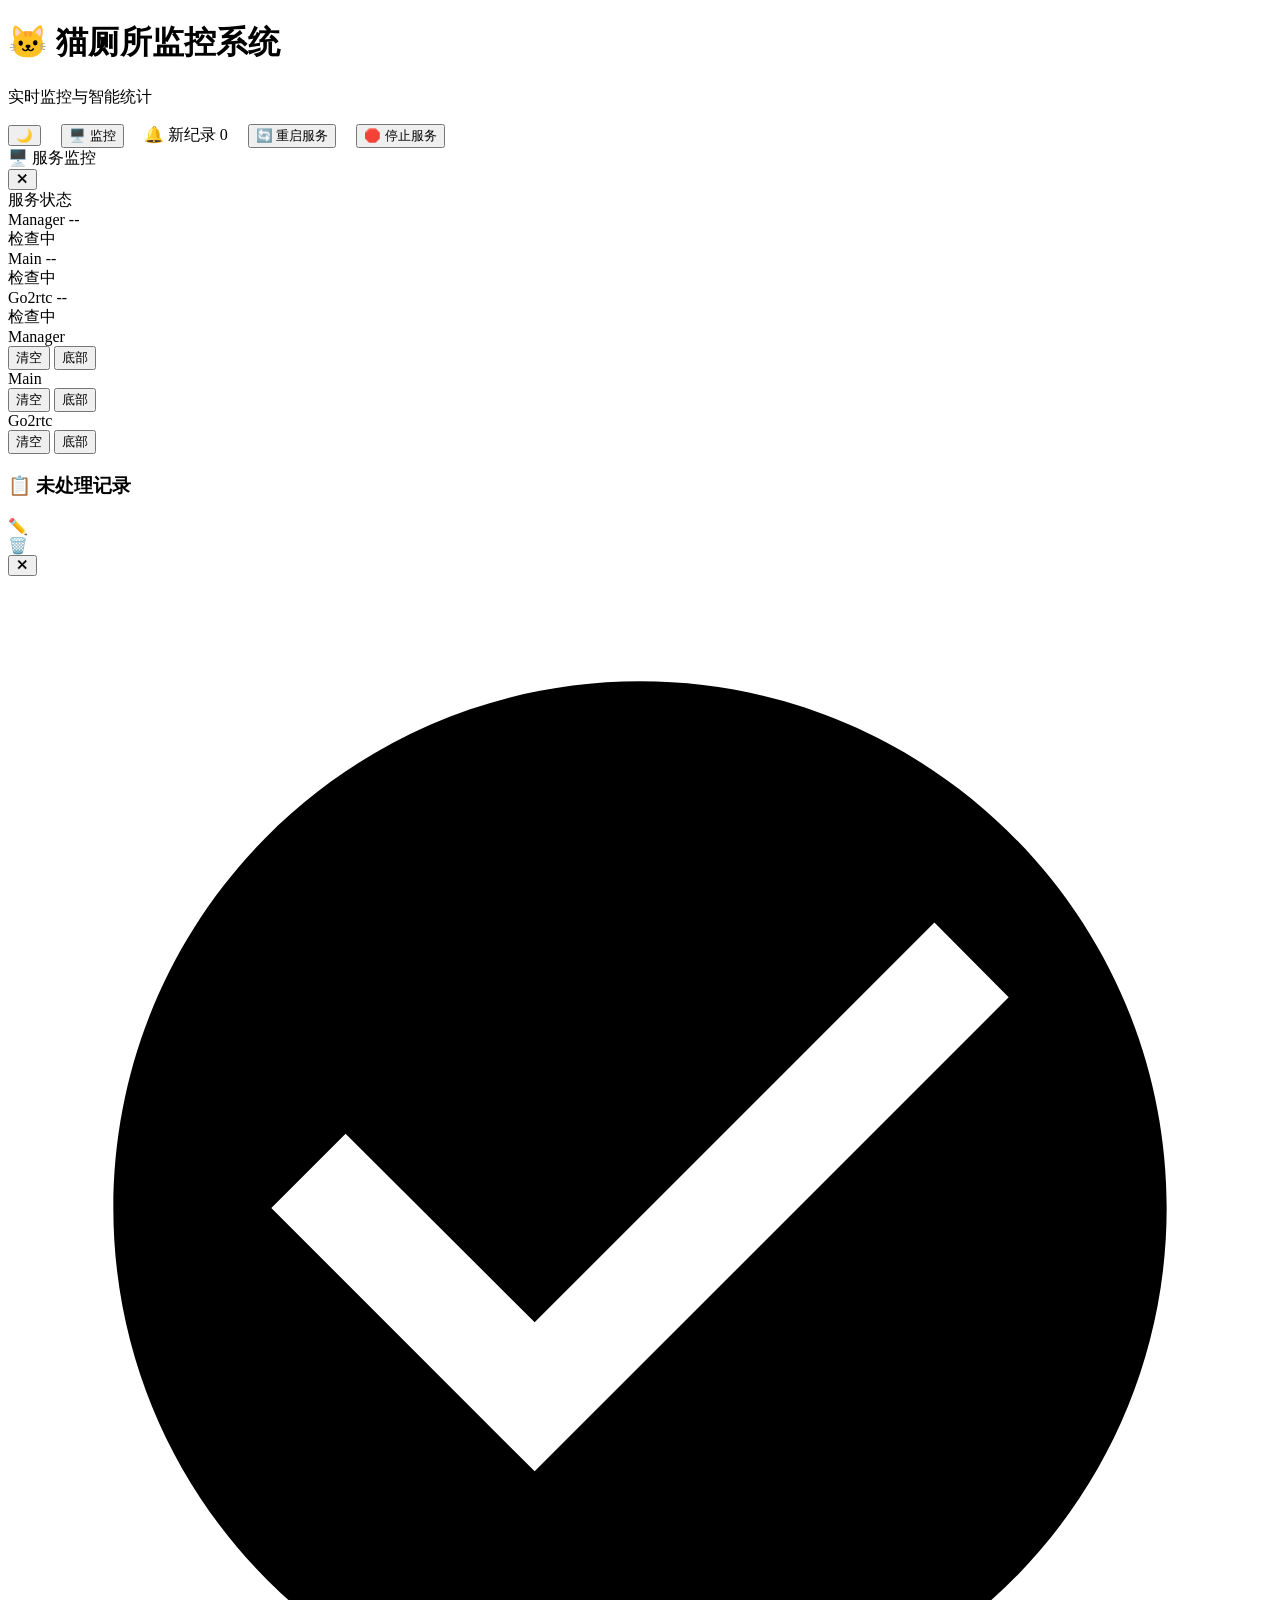
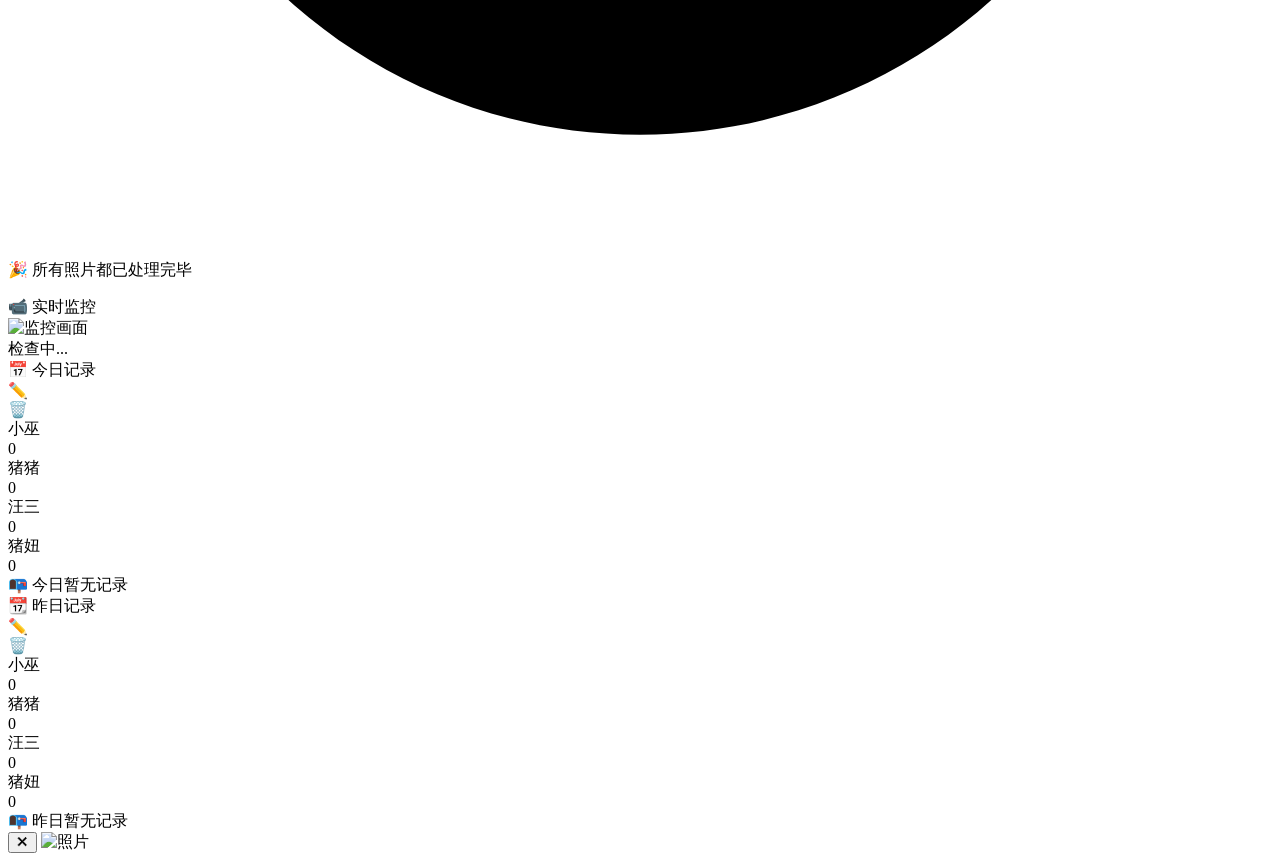
==== src/web/templates/index.html @ a3e31d30 "fix: 修复日志标题颜色、按钮位置和主题按钮风格 1. 删除重复的 .monitor-log-title 定义，保持标题文字白色 2. 对调深色模式按钮和监控按钮位置 3. 主题按钮从透明玻璃风格改" ====
<!DOCTYPE html>
<html lang="zh-CN">
<head>
    <meta charset="UTF-8">
    <meta name="viewport" content="width=device-width, initial-scale=1.0">
    <title>猫厕所监控系统</title>
    <link rel="stylesheet" href="/static/css/desktop.css?v=14">
</head>
<body>
    <div class="app">
        <header class="header">
            <div class="header-title">
                <h1>🐱 猫厕所监控系统</h1>
                <p>实时监控与智能统计</p>
            </div>
            <div style="display: flex; align-items: center; gap: 20px;">
                <button id="themeToggle" class="btn-theme" onclick="toggleTheme()" title="切换深色模式">🌙</button>
                <button id="monitorToggle" class="btn-monitor" onclick="toggleMonitorPanel()" title="服务监控">🖥️ 监控</button>
                <div id="notificationIcon" class="notification-icon" onclick="openNotifications()">
                    🔔 新纪录
                    <span id="notificationBadge" class="notification-badge hidden">0</span>
                </div>
                <button id="restartBtn" class="btn-restart">🔄 重启服务</button>
                <button id="stopBtn" class="btn-stop">🛑 停止服务</button>
            </div>
        </header>

        <!-- Service Monitor Panel -->
        <div id="monitorPanel" class="monitor-panel">
            <div class="monitor-panel-header">
                <div class="monitor-panel-title">🖥️ 服务监控</div>
                <button class="monitor-panel-close" onclick="toggleMonitorPanel()">✕</button>
            </div>
            <div class="monitor-content">
                <!-- Left: Component Status Sidebar -->
                <div class="monitor-sidebar">
                    <div class="monitor-sidebar-title">服务状态</div>
                    <div class="monitor-component-list">
                        <div class="monitor-component-item" data-service="manager">
                            <div class="monitor-component-info">
                                <span class="monitor-component-name">Manager</span>
                                <span class="monitor-component-pid" id="monitor-pid-manager">--</span>
                            </div>
                            <div class="monitor-component-status">
                                <span class="monitor-status-dot" id="monitor-dot-manager"></span>
                                <span class="monitor-status-text" id="monitor-status-manager">检查中</span>
                            </div>
                        </div>
                        <div class="monitor-component-item" data-service="main">
                            <div class="monitor-component-info">
                                <span class="monitor-component-name">Main</span>
                                <span class="monitor-component-pid" id="monitor-pid-main">--</span>
                            </div>
                            <div class="monitor-component-status">
                                <span class="monitor-status-dot" id="monitor-dot-main"></span>
                                <span class="monitor-status-text" id="monitor-status-main">检查中</span>
                            </div>
                        </div>
                        <div class="monitor-component-item" data-service="go2rtc">
                            <div class="monitor-component-info">
                                <span class="monitor-component-name">Go2rtc</span>
                                <span class="monitor-component-pid" id="monitor-pid-go2rtc">--</span>
                            </div>
                            <div class="monitor-component-status">
                                <span class="monitor-status-dot" id="monitor-dot-go2rtc"></span>
                                <span class="monitor-status-text" id="monitor-status-go2rtc">检查中</span>
                            </div>
                        </div>
                    </div>
                </div>
                <!-- Right: Log Panels -->
                <div class="monitor-log-area">
                    <div class="monitor-log-grid">
                        <div class="monitor-log-panel" data-service="manager">
                            <div class="monitor-log-header">
                                <span class="monitor-status-dot" id="monitor-log-dot-manager"></span>
                                <span class="monitor-log-title">Manager</span>
                                <div class="monitor-log-actions">
                                    <button class="monitor-log-btn" onclick="clearMonitorLog('manager')">清空</button>
                                    <button class="monitor-log-btn" onclick="scrollMonitorToBottom('manager')">底部</button>
                                </div>
                            </div>
                            <div class="monitor-log-content" id="monitor-log-manager"></div>
                        </div>
                        <div class="monitor-log-panel" data-service="main">
                            <div class="monitor-log-header">
                                <span class="monitor-status-dot" id="monitor-log-dot-main"></span>
                                <span class="monitor-log-title">Main</span>
                                <div class="monitor-log-actions">
                                    <button class="monitor-log-btn" onclick="clearMonitorLog('main')">清空</button>
                                    <button class="monitor-log-btn" onclick="scrollMonitorToBottom('main')">底部</button>
                                </div>
                            </div>
                            <div class="monitor-log-content" id="monitor-log-main"></div>
                        </div>
                        <div class="monitor-log-panel" data-service="go2rtc">
                            <div class="monitor-log-header">
                                <span class="monitor-status-dot" id="monitor-log-dot-go2rtc"></span>
                                <span class="monitor-log-title">Go2rtc</span>
                                <div class="monitor-log-actions">
                                    <button class="monitor-log-btn" onclick="clearMonitorLog('go2rtc')">清空</button>
                                    <button class="monitor-log-btn" onclick="scrollMonitorToBottom('go2rtc')">底部</button>
                                </div>
                            </div>
                            <div class="monitor-log-content" id="monitor-log-go2rtc"></div>
                        </div>
                    </div>
                </div>
            </div>
        </div>

        <!-- Notification Modal -->
        <div id="notificationModal" class="notification-modal">
            <div class="notification-panel">
                <div class="notification-header">
                    <h3>📋 未处理记录</h3>
                    <div class="toggles-container">
                        <div class="edit-toggle-container">
                            <span class="edit-toggle-label">✏️</span>
                            <div class="edit-switch" id="notificationEditToggle" onclick="toggleEditMode('notification')"></div>
                        </div>
                        <div class="delete-toggle-container">
                            <span class="delete-toggle-label">🗑️</span>
                            <div class="delete-switch" id="notificationDeleteToggle" onclick="toggleDeleteMode('notification')"></div>
                        </div>
                    </div>
                    <button class="notification-close" onclick="closeNotifications()">✕</button>
                </div>
                <div class="notification-content" id="notificationContent">
                    <div class="notification-empty">
                        <svg viewBox="0 0 24 24" xmlns="http://www.w3.org/2000/svg">
                            <path d="M12 2C6.48 2 2 6.48 2 12s4.48 10 10 10 10-4.48 10-10S17.52 2 12 2zm-2 15l-5-5 1.41-1.41L10 14.17l7.59-7.59L19 8l-9 9z"/>
                        </svg>
                        <p>🎉 所有照片都已处理完毕</p>
                    </div>
                </div>
            </div>
        </div>

        <main class="main">
            <div class="video-card">
                <div class="card-header">📹 实时监控</div>
                <div class="video-wrapper">
                    <img src="/video_feed" class="video-feed" alt="监控画面">
                </div>
            </div>

            <aside class="sidebar">
                <div class="status-card">
                    <div id="status" class="status-indicator">检查中...</div>
                </div>

                <section class="records-section today">
                    <div class="card-header">
                        <span>📅 今日记录</span>
                        <div class="toggles-container">
                            <div class="edit-toggle-container">
                                <span class="edit-toggle-label">✏️</span>
                                <div class="edit-switch" id="todayEditToggle" onclick="toggleEditMode('today')"></div>
                            </div>
                            <div class="delete-toggle-container">
                                <span class="delete-toggle-label">🗑️</span>
                                <div class="delete-switch" id="todayDeleteToggle" onclick="toggleDeleteMode('today')"></div>
                            </div>
                        </div>
                    </div>
                    <div class="records-content">
                        <div class="stats-grid">
                            <div class="stat-item">
                                <div class="stat-name">小巫</div>
                                <div class="stat-value" id="today-小巫">0</div>
                            </div>
                            <div class="stat-item">
                                <div class="stat-name">猪猪</div>
                                <div class="stat-value" id="today-猪猪">0</div>
                            </div>
                            <div class="stat-item">
                                <div class="stat-name">汪三</div>
                                <div class="stat-value" id="today-汪三">0</div>
                            </div>
                            <div class="stat-item">
                                <div class="stat-name">猪妞</div>
                                <div class="stat-value" id="today-猪妞">0</div>
                            </div>
                        </div>
                        <div class="records-list" id="todayRecords">
                            <div class="empty-state">📭 今日暂无记录</div>
                        </div>
                    </div>
                </section>

                <section class="records-section yesterday">
                    <div class="card-header">
                        <span>📆 昨日记录</span>
                        <div class="toggles-container">
                            <div class="edit-toggle-container">
                                <span class="edit-toggle-label">✏️</span>
                                <div class="edit-switch" id="yesterdayEditToggle" onclick="toggleEditMode('yesterday')"></div>
                            </div>
                            <div class="delete-toggle-container">
                                <span class="delete-toggle-label">🗑️</span>
                                <div class="delete-switch" id="yesterdayDeleteToggle" onclick="toggleDeleteMode('yesterday')"></div>
                            </div>
                        </div>
                    </div>
                    <div class="records-content">
                        <div class="stats-grid">
                            <div class="stat-item">
                                <div class="stat-name">小巫</div>
                                <div class="stat-value" id="yesterday-小巫">0</div>
                            </div>
                            <div class="stat-item">
                                <div class="stat-name">猪猪</div>
                                <div class="stat-value" id="yesterday-猪猪">0</div>
                            </div>
                            <div class="stat-item">
                                <div class="stat-name">汪三</div>
                                <div class="stat-value" id="yesterday-汪三">0</div>
                            </div>
                            <div class="stat-item">
                                <div class="stat-name">猪妞</div>
                                <div class="stat-value" id="yesterday-猪妞">0</div>
                            </div>
                        </div>
                        <div class="records-list" id="yesterdayRecords">
                            <div class="empty-state">📭 昨日暂无记录</div>
                        </div>
                    </div>
                </section>
            </aside>
        </main>

        <!-- Photo Lightbox -->
        <div id="photoLightbox" class="lightbox-overlay" onclick="closeLightbox()">
            <div class="lightbox-content">
                <button class="lightbox-close" onclick="closeLightbox()">✕</button>
                <img id="lightboxImg" class="lightbox-img" src="" alt="照片">
            </div>
        </div>
    </div>

    <script src="/static/js/desktop.js?v=7"></script>
</body>
</html>
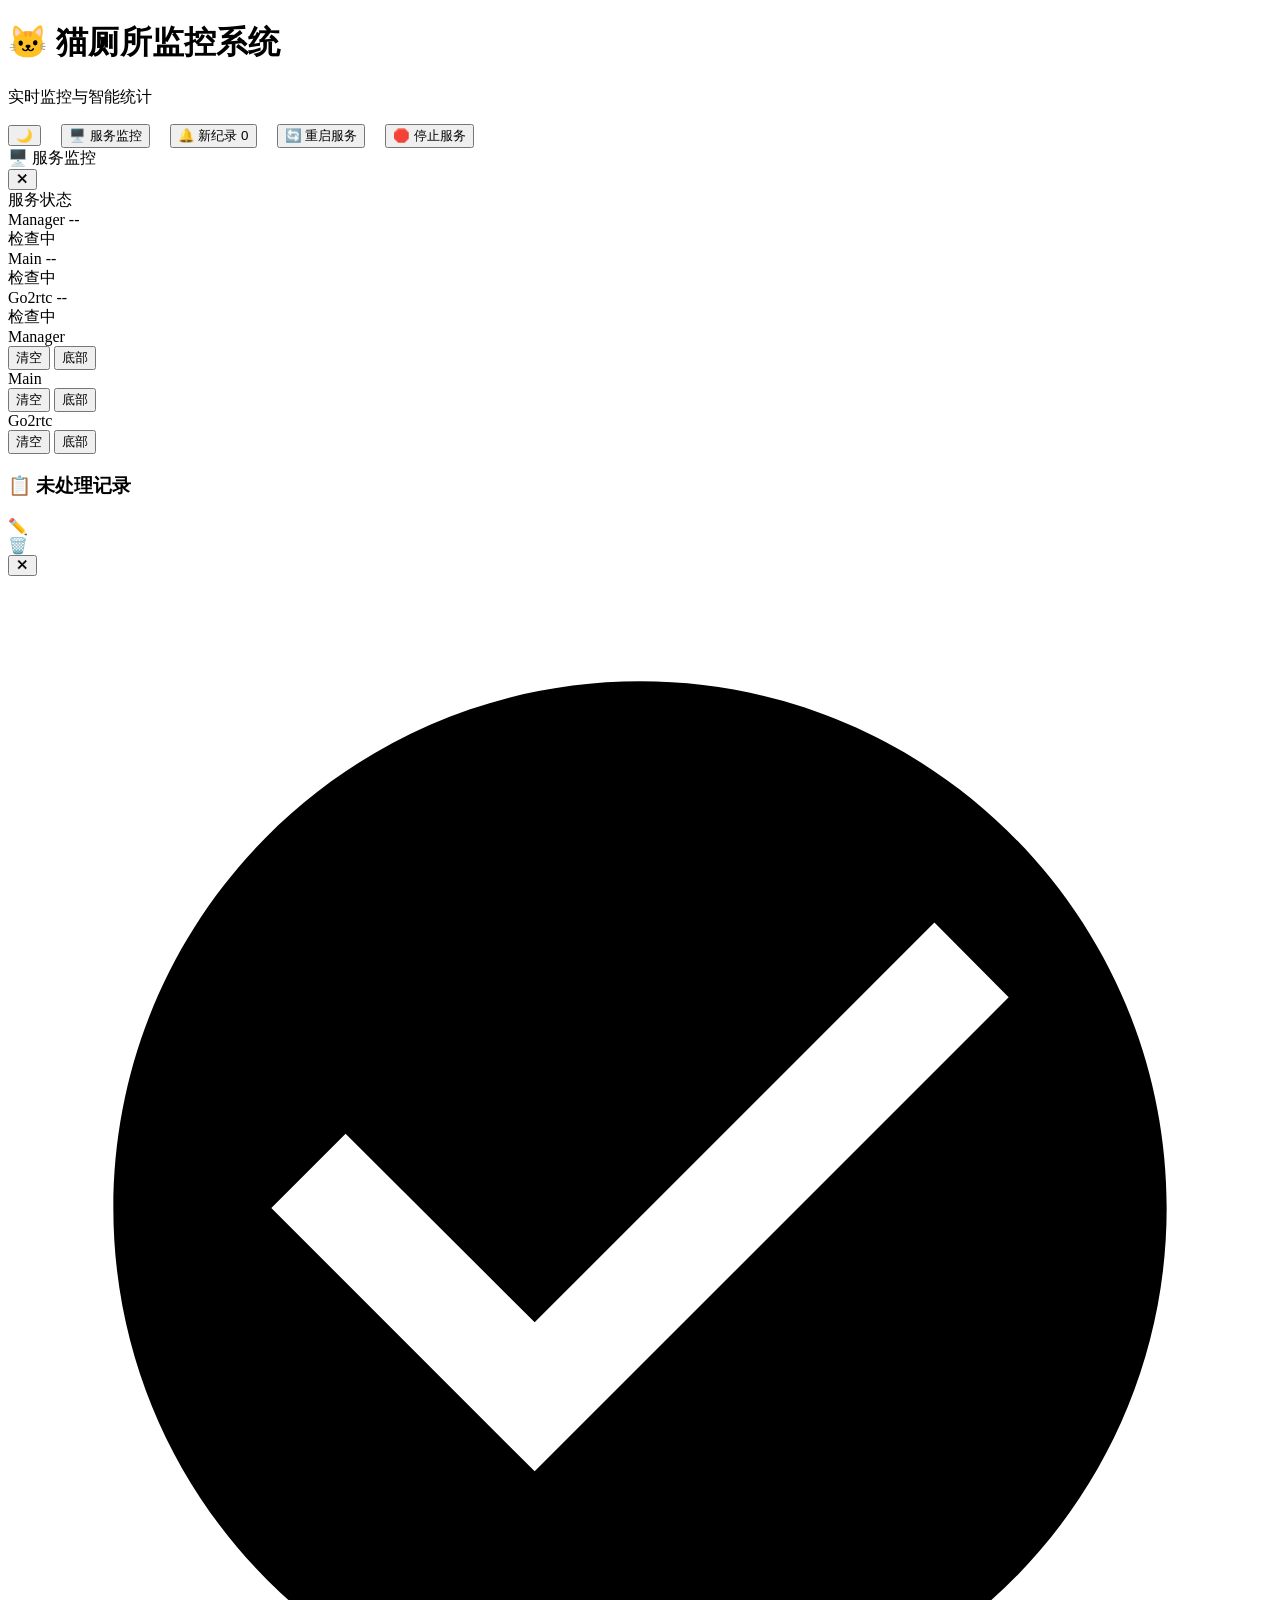
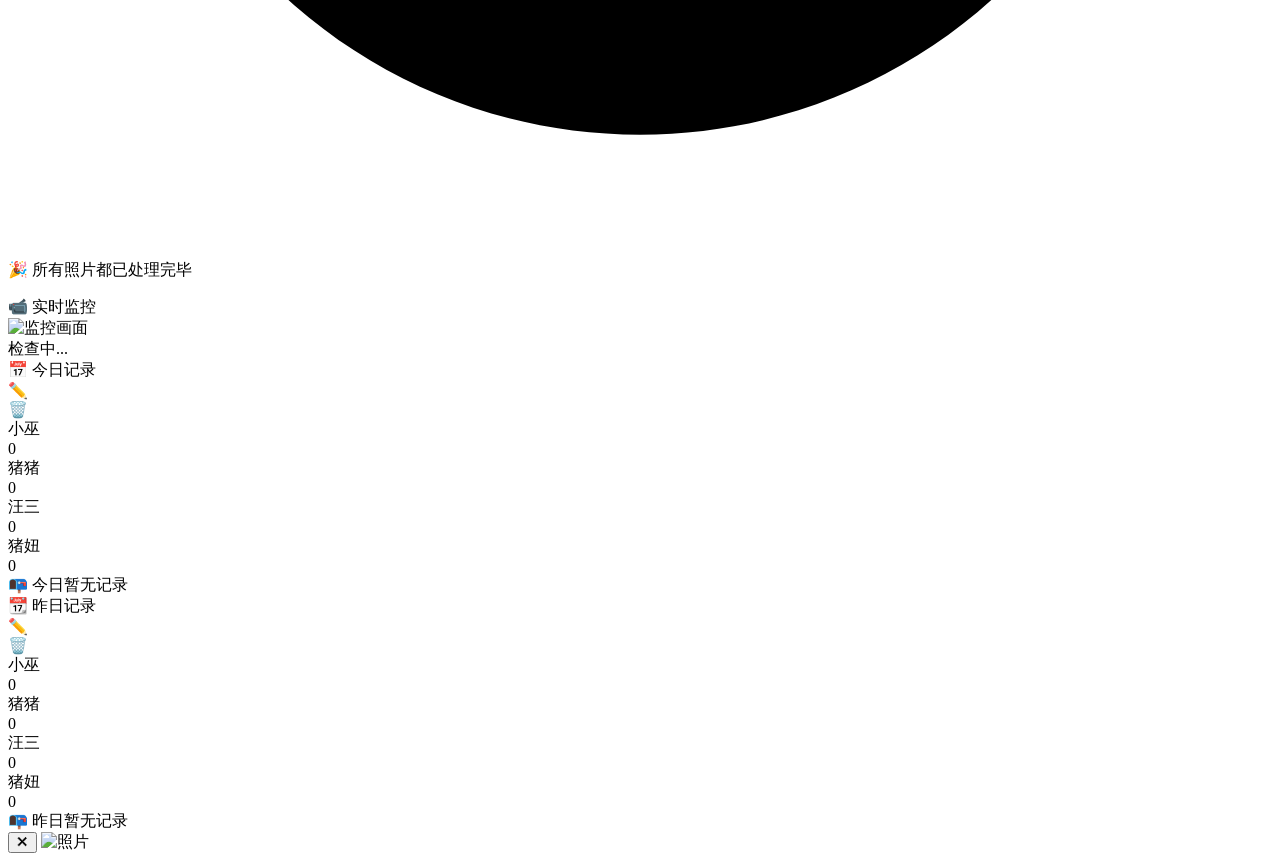
==== commit 4aaed64d: "style: 优化PC端头部按钮样式 - 监控按钮更名为"服务监控"，字体大小对齐其他按钮 - 所有按钮统一使用渐变背景，饱和度协调 - 新纪录按钮改为 button 元素修复字体粗细不一致 - 深色" ====
--- a/src/web/templates/index.html
+++ b/src/web/templates/index.html
@@ -14,12 +14,12 @@
                 <p>实时监控与智能统计</p>
             </div>
             <div style="display: flex; align-items: center; gap: 20px;">
-                <button id="themeToggle" class="btn-theme" onclick="toggleTheme()" title="切换深色模式">🌙</button>
-                <button id="monitorToggle" class="btn-monitor" onclick="toggleMonitorPanel()" title="服务监控">🖥️ 监控</button>
-                <div id="notificationIcon" class="notification-icon" onclick="openNotifications()">
+                <button id="themeToggle" class="btn-theme" title="切换深色模式">🌙</button>
+                <button id="monitorToggle" class="btn-monitor" onclick="toggleMonitorPanel()" title="服务监控">🖥️ 服务监控</button>
+                <button id="notificationIcon" class="notification-icon" onclick="openNotifications()">
                     🔔 新纪录
                     <span id="notificationBadge" class="notification-badge hidden">0</span>
-                </div>
+                </button>
                 <button id="restartBtn" class="btn-restart">🔄 重启服务</button>
                 <button id="stopBtn" class="btn-stop">🛑 停止服务</button>
             </div>
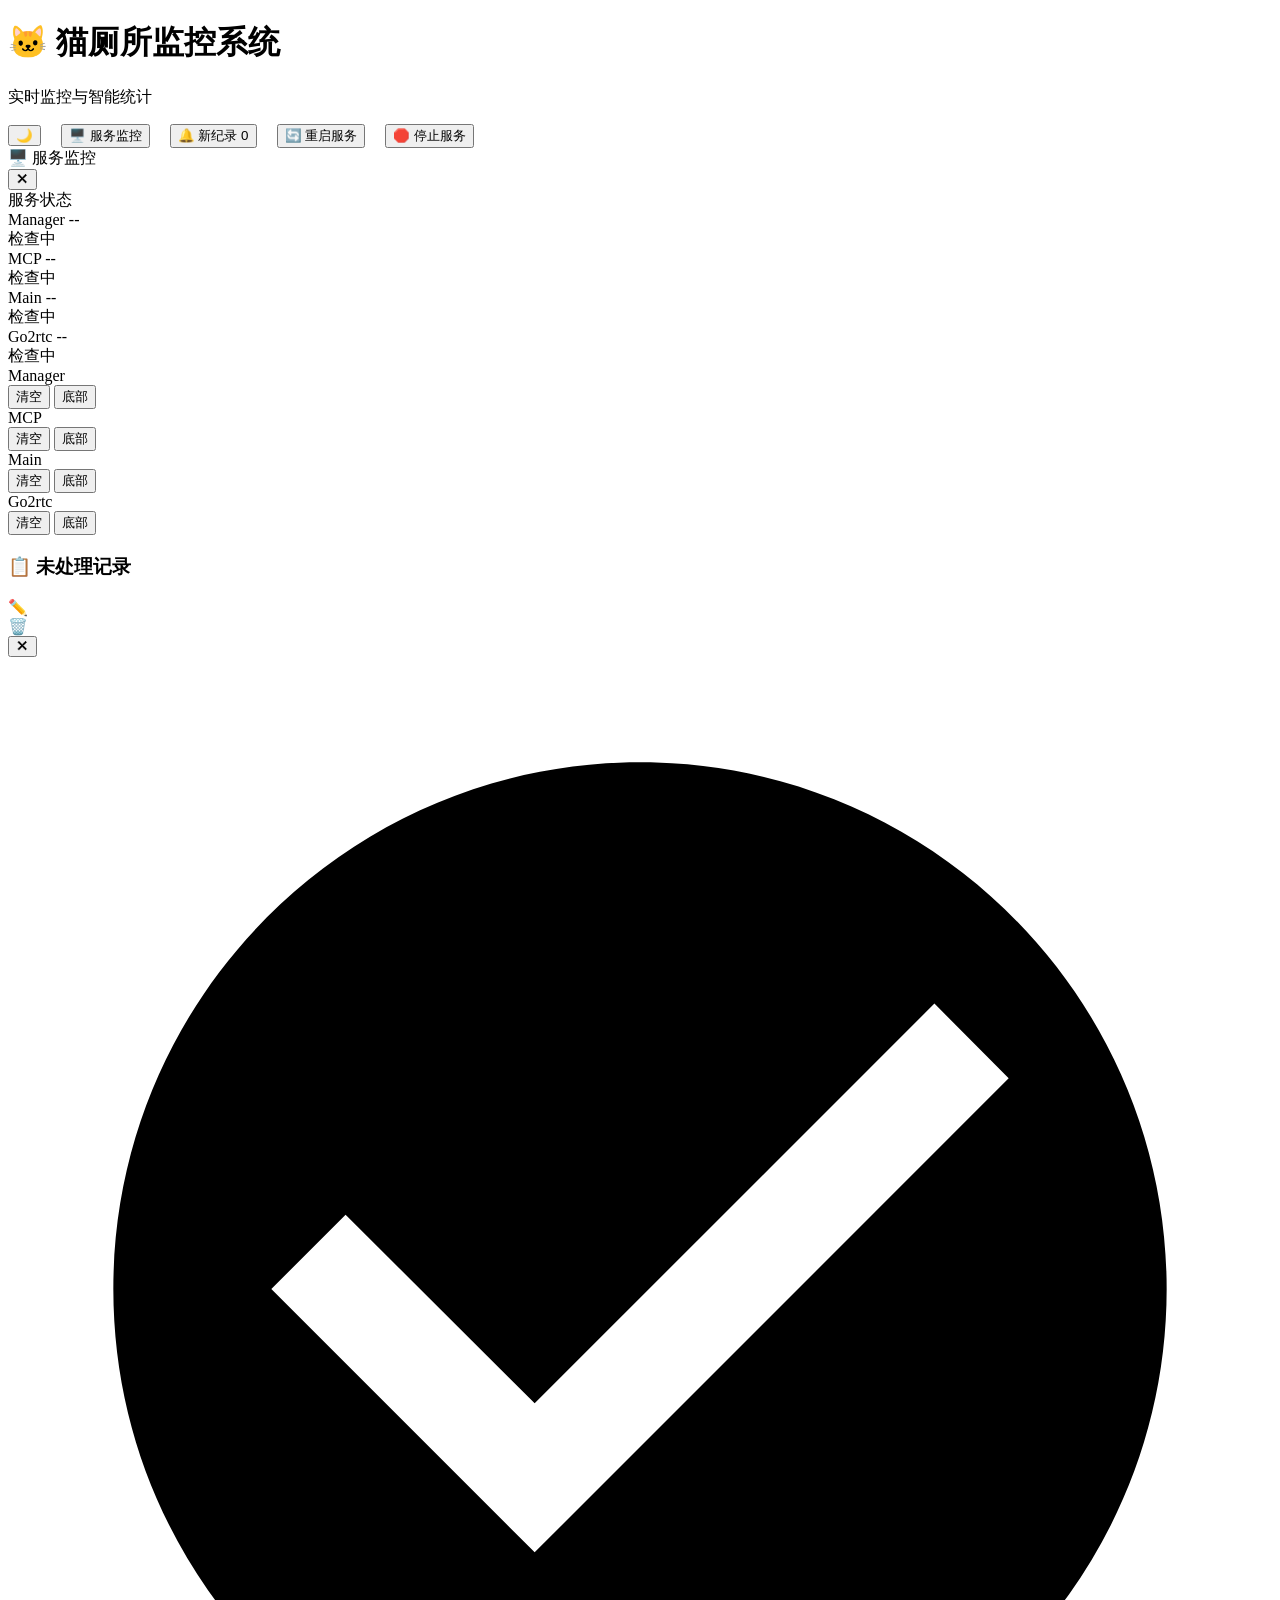
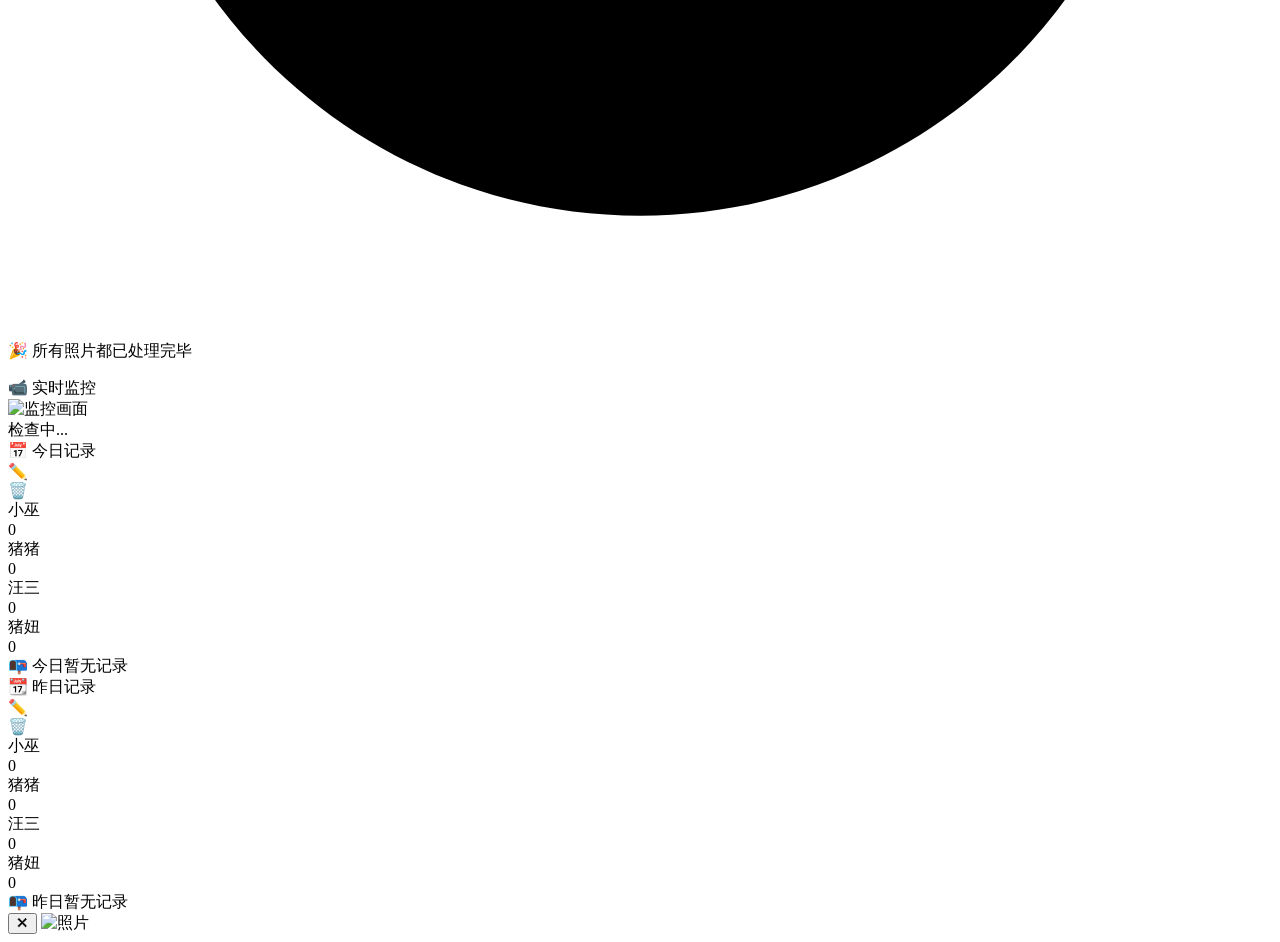
==== commit 6793e39c: "refactor: MCP服务器迁移至FastMCP HTTP架构，前端监控面板改为四列布局 - 将MCP服务器从原始mcp.server.Server SDK迁移至FastMCP框架 - 使用@mc" ====
--- a/src/web/templates/index.html
+++ b/src/web/templates/index.html
@@ -46,6 +46,16 @@
                                 <span class="monitor-status-text" id="monitor-status-manager">检查中</span>
                             </div>
                         </div>
+                        <div class="monitor-component-item" data-service="mcp">
+                            <div class="monitor-component-info">
+                                <span class="monitor-component-name">MCP</span>
+                                <span class="monitor-component-pid" id="monitor-pid-mcp">--</span>
+                            </div>
+                            <div class="monitor-component-status">
+                                <span class="monitor-status-dot" id="monitor-dot-mcp"></span>
+                                <span class="monitor-status-text" id="monitor-status-mcp">检查中</span>
+                            </div>
+                        </div>
                         <div class="monitor-component-item" data-service="main">
                             <div class="monitor-component-info">
                                 <span class="monitor-component-name">Main</span>
@@ -81,6 +91,17 @@
                                 </div>
                             </div>
                             <div class="monitor-log-content" id="monitor-log-manager"></div>
+                        </div>
+                        <div class="monitor-log-panel" data-service="mcp">
+                            <div class="monitor-log-header">
+                                <span class="monitor-status-dot" id="monitor-log-dot-mcp"></span>
+                                <span class="monitor-log-title">MCP</span>
+                                <div class="monitor-log-actions">
+                                    <button class="monitor-log-btn" onclick="clearMonitorLog('mcp')">清空</button>
+                                    <button class="monitor-log-btn" onclick="scrollMonitorToBottom('mcp')">底部</button>
+                                </div>
+                            </div>
+                            <div class="monitor-log-content" id="monitor-log-mcp"></div>
                         </div>
                         <div class="monitor-log-panel" data-service="main">
                             <div class="monitor-log-header">
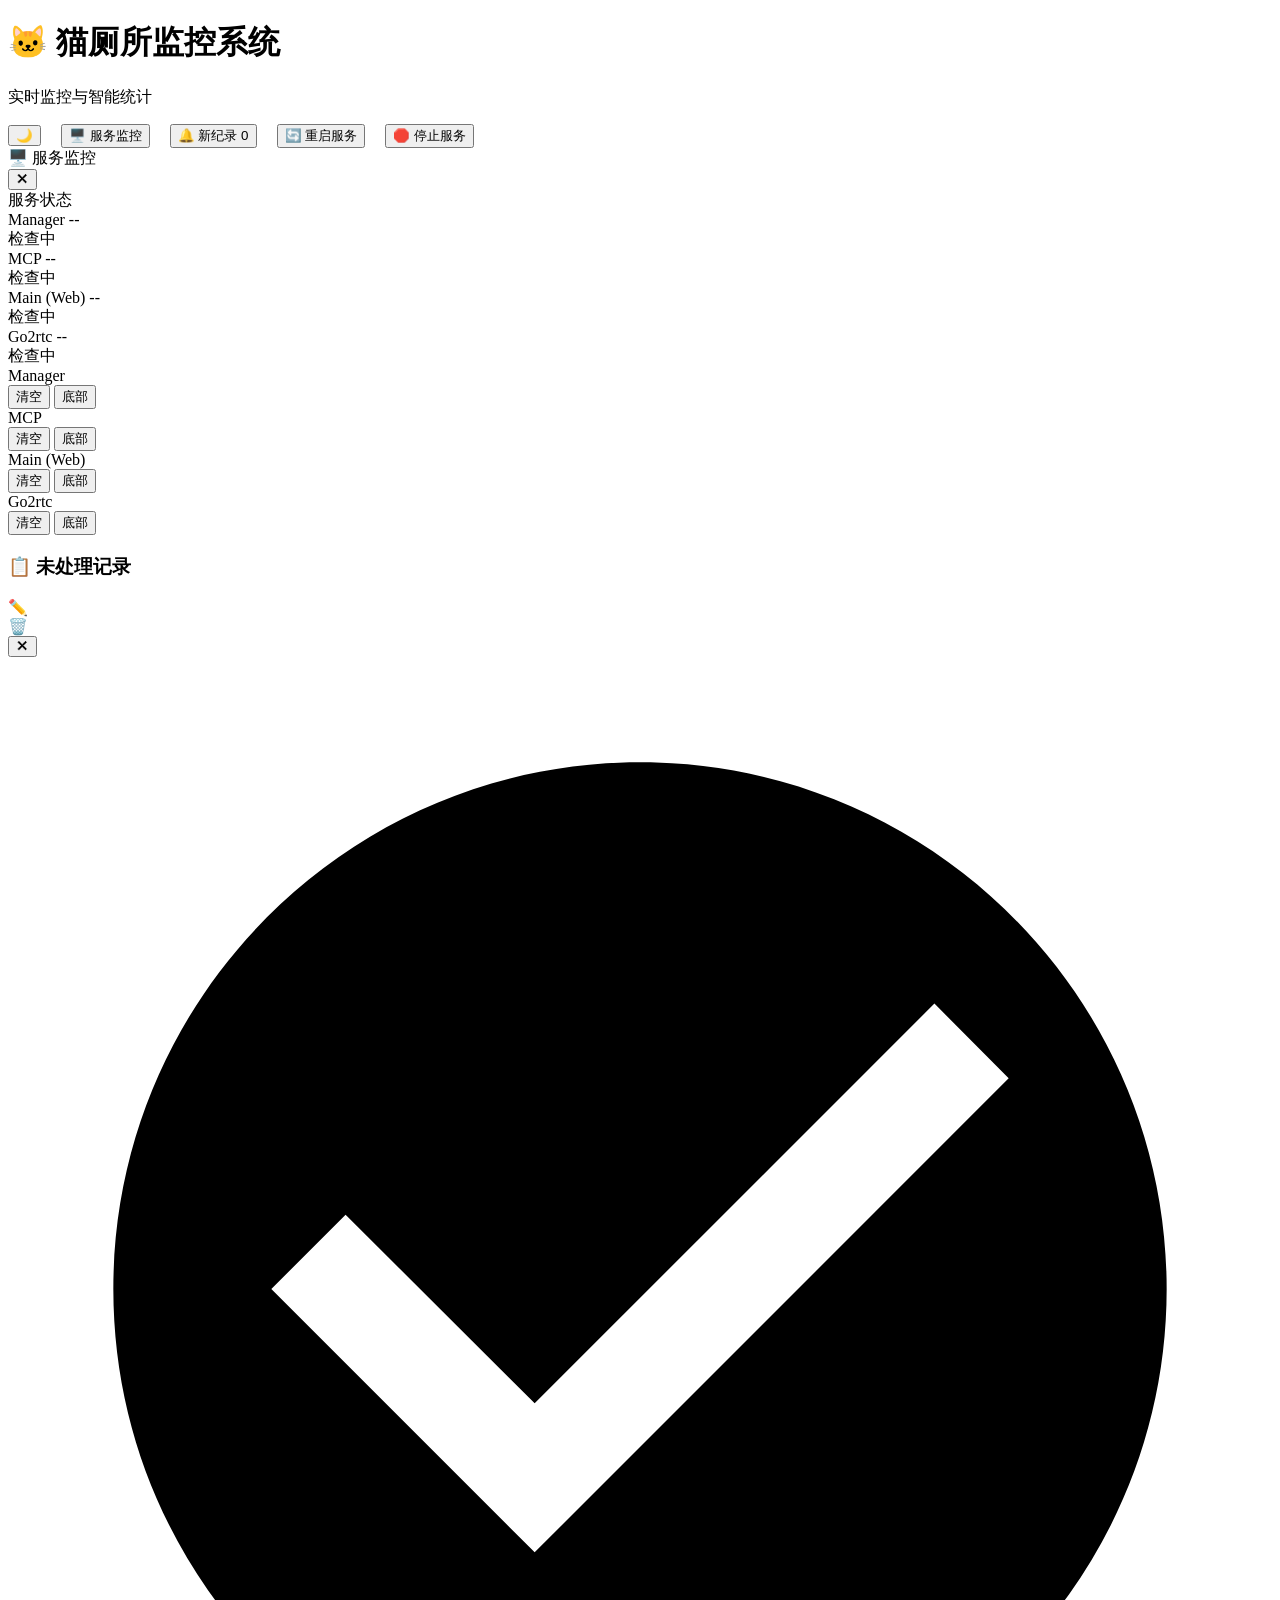
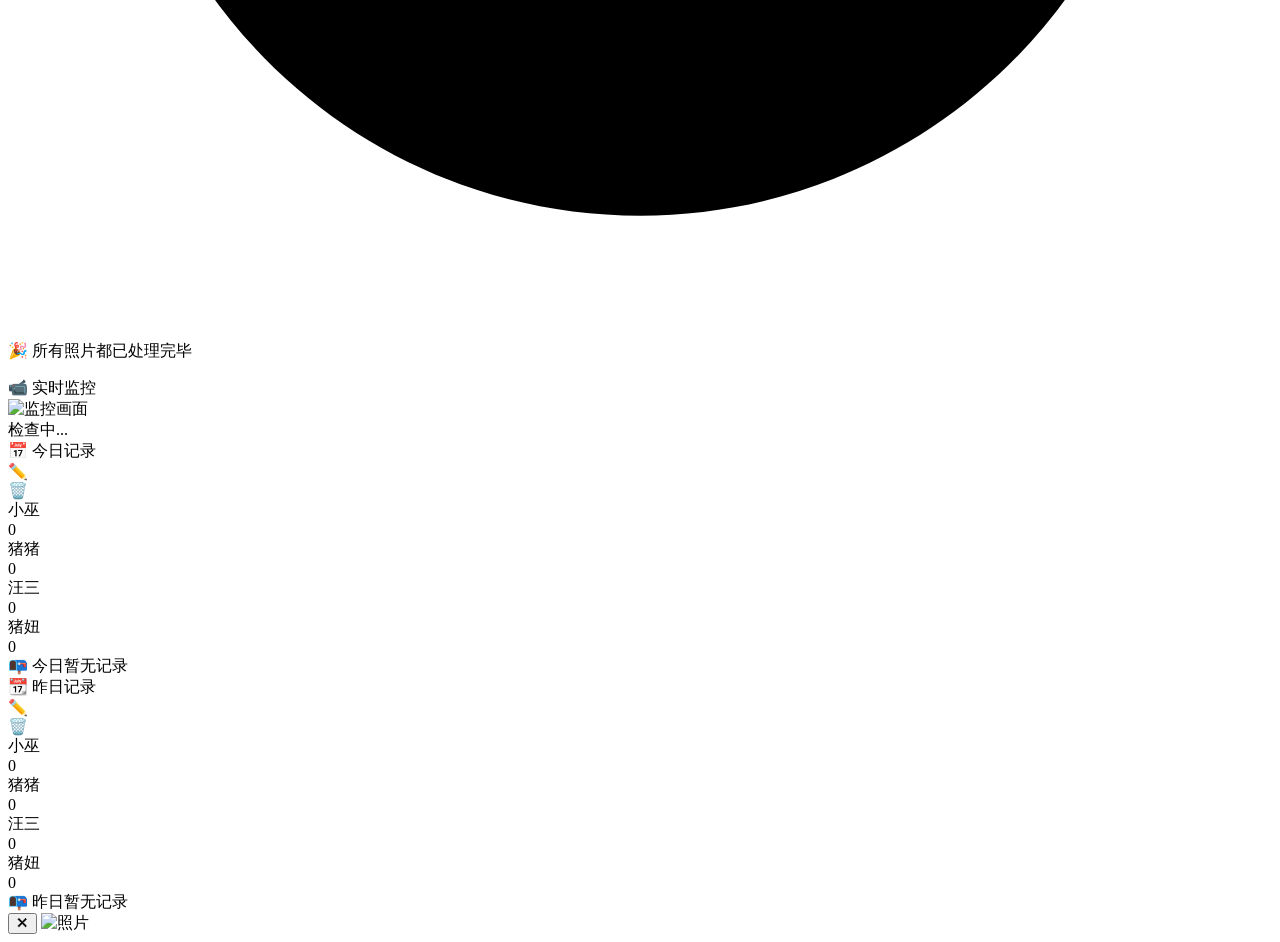
==== commit 78d3f1df: "feat(ui): rename Main to Main (Web) in service monitor panel Co-Authored-By: Claude Opus 4.6 <norepl" ====
--- a/src/web/templates/index.html
+++ b/src/web/templates/index.html
@@ -58,7 +58,7 @@
                         </div>
                         <div class="monitor-component-item" data-service="main">
                             <div class="monitor-component-info">
-                                <span class="monitor-component-name">Main</span>
+                                <span class="monitor-component-name">Main (Web)</span>
                                 <span class="monitor-component-pid" id="monitor-pid-main">--</span>
                             </div>
                             <div class="monitor-component-status">
@@ -106,7 +106,7 @@
                         <div class="monitor-log-panel" data-service="main">
                             <div class="monitor-log-header">
                                 <span class="monitor-status-dot" id="monitor-log-dot-main"></span>
-                                <span class="monitor-log-title">Main</span>
+                                <span class="monitor-log-title">Main (Web)</span>
                                 <div class="monitor-log-actions">
                                     <button class="monitor-log-btn" onclick="clearMonitorLog('main')">清空</button>
                                     <button class="monitor-log-btn" onclick="scrollMonitorToBottom('main')">底部</button>
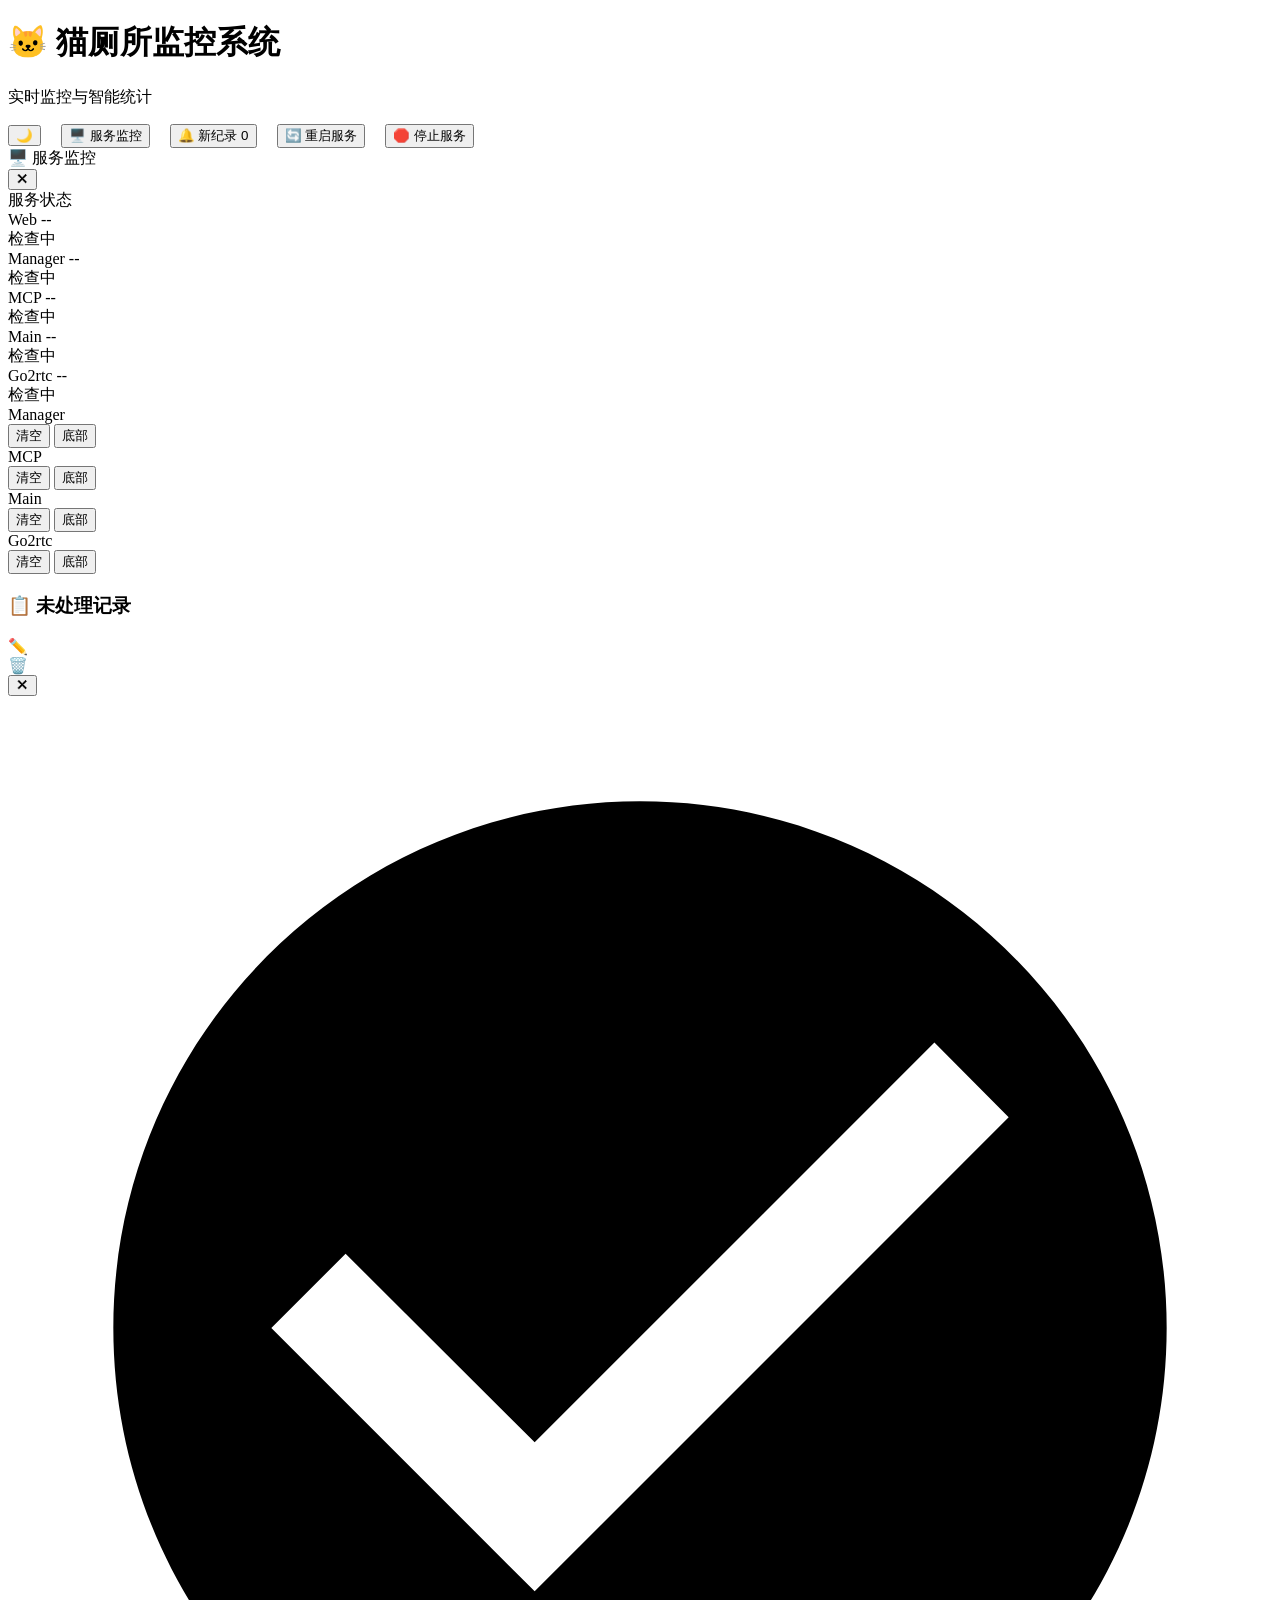
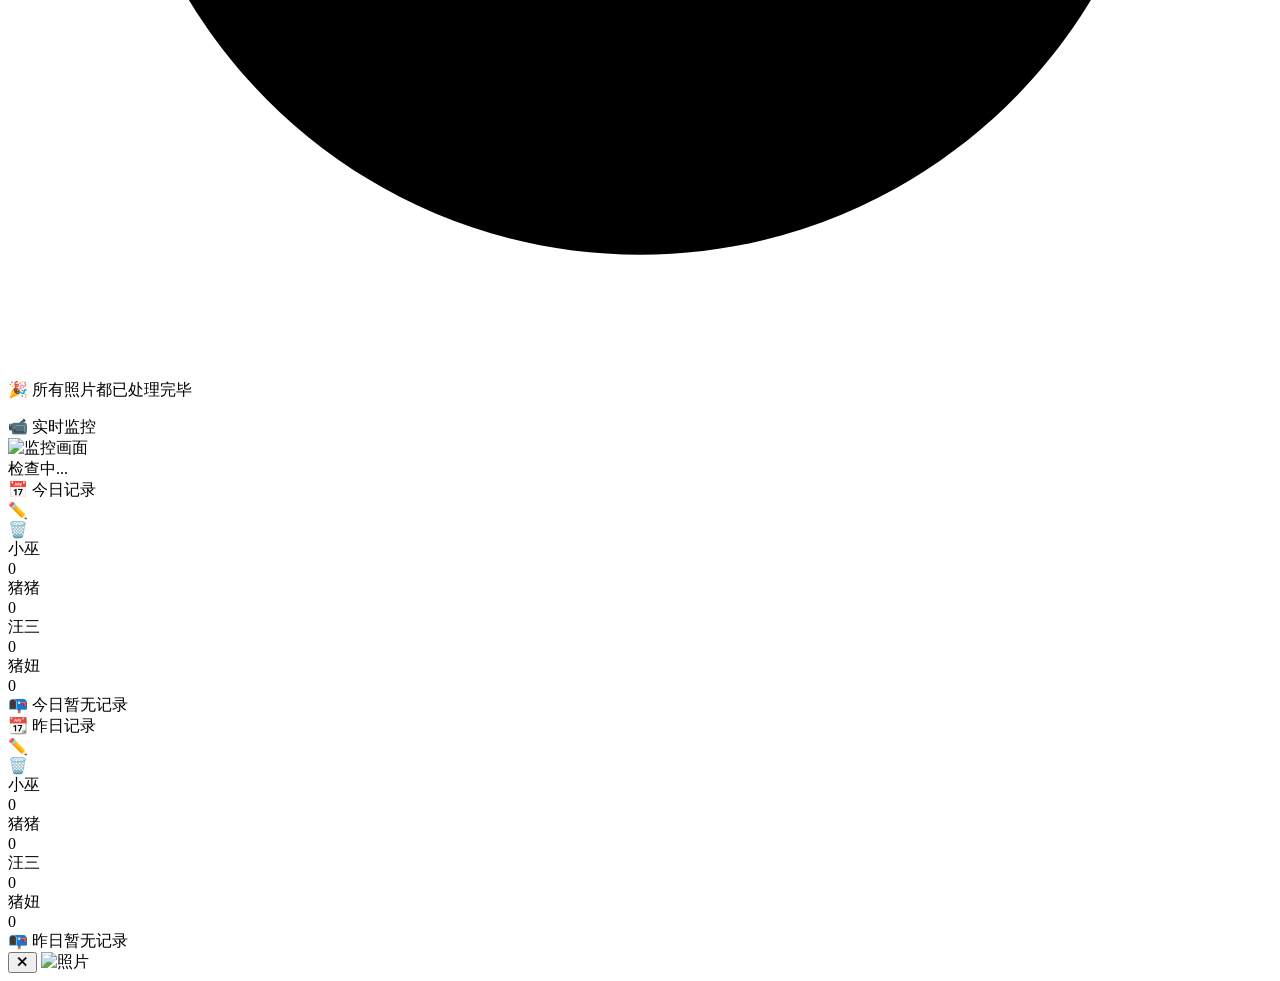
==== commit 47c9bc6d: "refactor: split main.py and web server into independent processes Web server (src/web/app.py) now ru" ====
--- a/src/web/templates/index.html
+++ b/src/web/templates/index.html
@@ -36,6 +36,16 @@
                 <div class="monitor-sidebar">
                     <div class="monitor-sidebar-title">服务状态</div>
                     <div class="monitor-component-list">
+                        <div class="monitor-component-item" data-service="web">
+                            <div class="monitor-component-info">
+                                <span class="monitor-component-name">Web</span>
+                                <span class="monitor-component-pid" id="monitor-pid-web">--</span>
+                            </div>
+                            <div class="monitor-component-status">
+                                <span class="monitor-status-dot" id="monitor-dot-web"></span>
+                                <span class="monitor-status-text" id="monitor-status-web">检查中</span>
+                            </div>
+                        </div>
                         <div class="monitor-component-item" data-service="manager">
                             <div class="monitor-component-info">
                                 <span class="monitor-component-name">Manager</span>
@@ -58,7 +68,7 @@
                         </div>
                         <div class="monitor-component-item" data-service="main">
                             <div class="monitor-component-info">
-                                <span class="monitor-component-name">Main (Web)</span>
+                                <span class="monitor-component-name">Main</span>
                                 <span class="monitor-component-pid" id="monitor-pid-main">--</span>
                             </div>
                             <div class="monitor-component-status">
@@ -106,7 +116,7 @@
                         <div class="monitor-log-panel" data-service="main">
                             <div class="monitor-log-header">
                                 <span class="monitor-status-dot" id="monitor-log-dot-main"></span>
-                                <span class="monitor-log-title">Main (Web)</span>
+                                <span class="monitor-log-title">Main</span>
                                 <div class="monitor-log-actions">
                                     <button class="monitor-log-btn" onclick="clearMonitorLog('main')">清空</button>
                                     <button class="monitor-log-btn" onclick="scrollMonitorToBottom('main')">底部</button>
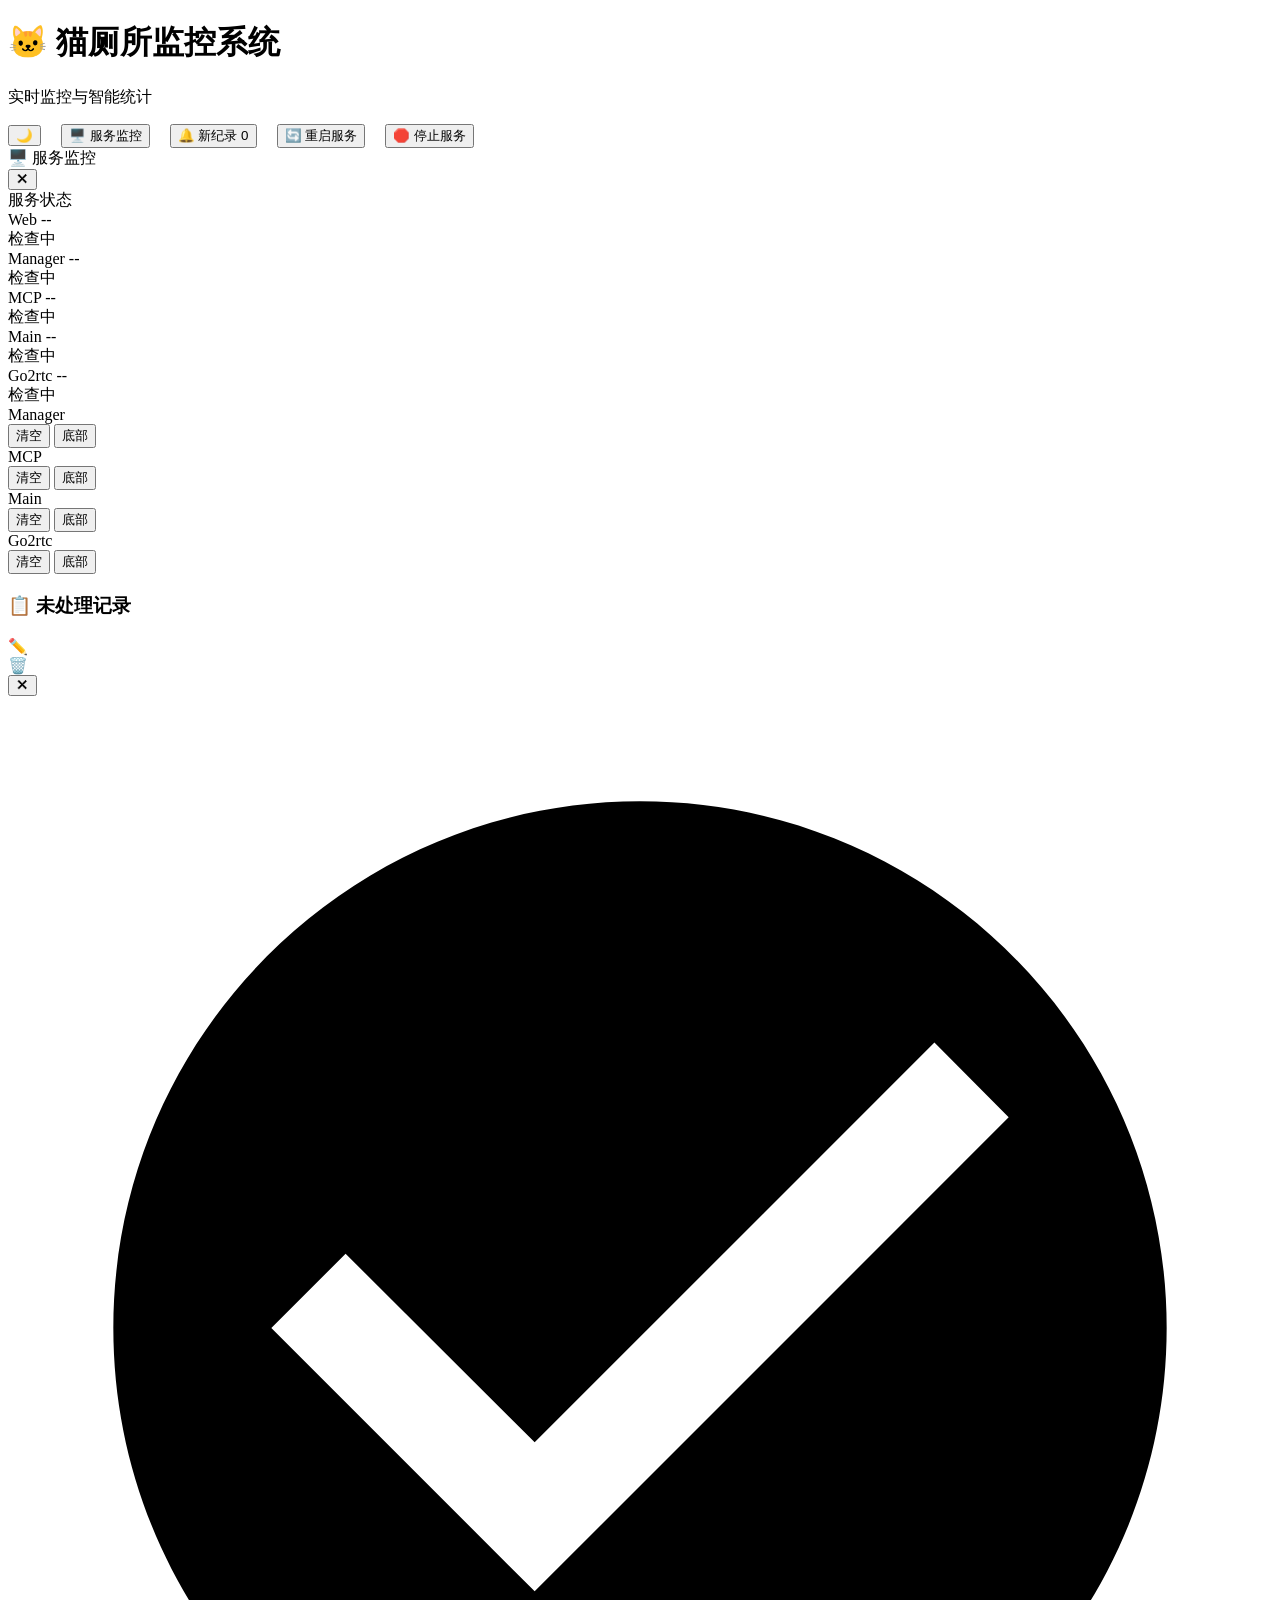
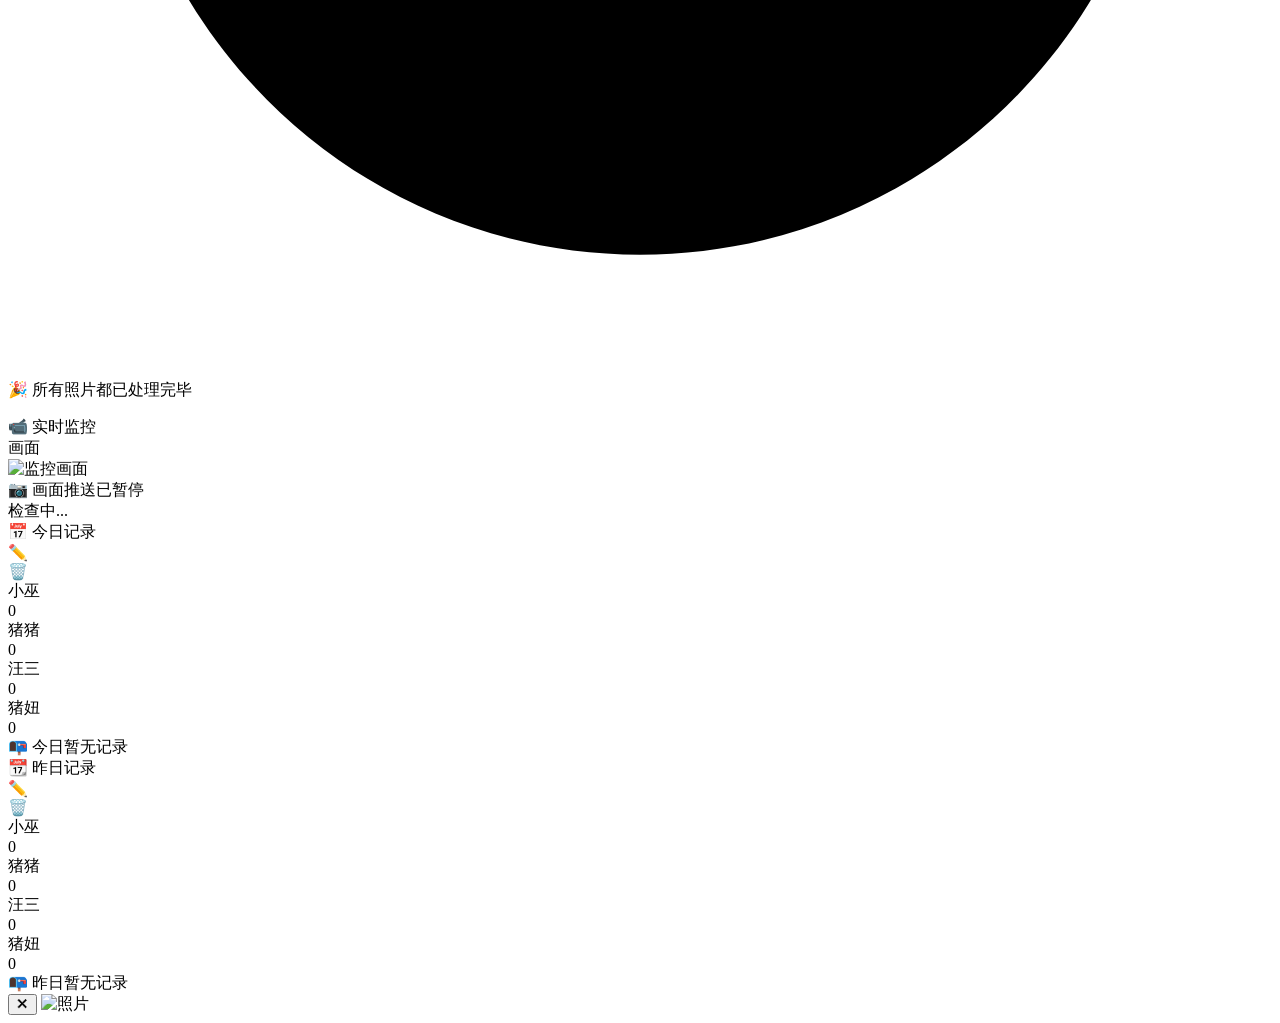
==== commit af26c612: "perf: 优化 CPU 占用 - 摄像头线程同步 + 画面推送开关 1. 摄像头读取线程改用 Event 与主循环同步，仅在主循环请求时才读取帧，    消除多余的帧解码开销 2. 新增画面推送开关" ====
--- a/src/web/templates/index.html
+++ b/src/web/templates/index.html
@@ -4,7 +4,7 @@
     <meta charset="UTF-8">
     <meta name="viewport" content="width=device-width, initial-scale=1.0">
     <title>猫厕所监控系统</title>
-    <link rel="stylesheet" href="/static/css/desktop.css?v=14">
+    <link rel="stylesheet" href="/static/css/desktop.css?v=16">
 </head>
 <body>
     <div class="app">
@@ -170,9 +170,16 @@
 
         <main class="main">
             <div class="video-card">
-                <div class="card-header">📹 实时监控</div>
+                <div class="card-header">
+                    <span>📹 实时监控</span>
+                    <div class="frame-push-toggle-container">
+                        <span class="frame-push-label">画面</span>
+                        <div class="frame-push-switch edit-switch active" id="framePushToggle" onclick="toggleFramePush()"></div>
+                    </div>
+                </div>
                 <div class="video-wrapper">
-                    <img src="/video_feed" class="video-feed" alt="监控画面">
+                    <img src="/video_feed" class="video-feed" alt="监控画面" id="videoFeed">
+                    <div class="video-placeholder hidden" id="videoPlaceholder">📷 画面推送已暂停</div>
                 </div>
             </div>
 
@@ -270,6 +277,6 @@
         </div>
     </div>
 
-    <script src="/static/js/desktop.js?v=7"></script>
+    <script src="/static/js/desktop.js?v=9"></script>
 </body>
 </html>
